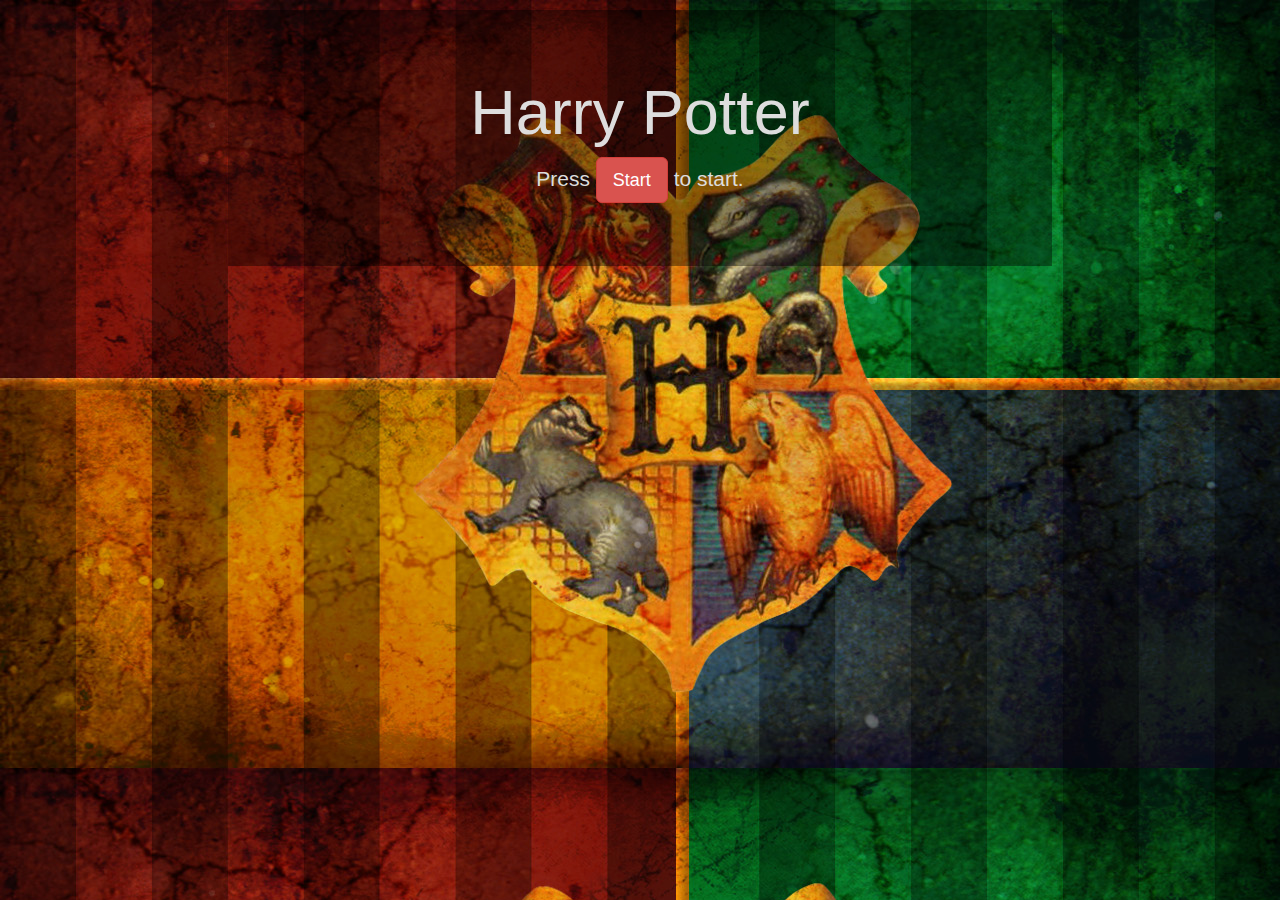
==== index.html @ 4d15cb10 "inintial commit" ====
<!DOCTYPE html>
<html>
<head>
	<title>trivia Game</title>
	<link rel="stylesheet" type="text/css" href="assets/css/reset.css">
	<link rel="stylesheet" href="https://maxcdn.bootstrapcdn.com/bootstrap/3.3.7/css/bootstrap.min.css" integrity="sha384-BVYiiSIFeK1dGmJRAkycuHAHRg32OmUcww7on3RYdg4Va+PmSTsz/K68vbdEjh4u" crossorigin="anonymous">
	<link rel="stylesheet" type="text/css" href="assets/css/style.css">
</head>
<body>
	<div class="row">
		<p></p>
	</div>
	<div class="col-md-2"></div>
	<div class="col-md-8">
		<div class="jumbotron">
			<h1>Harry Potter</h1>
			<p>Press <button type="button" class="btn btn-danger btn-lg">Start</button> to start.</p>
		</div>
	</div>
	<div class="col-md-2"></div>
	<script src="https://ajax.googleapis.com/ajax/libs/jquery/3.2.1/jquery.min.js"></script>
	<script src="assets/javascript/script.js"></script>
</body>
</html>
---- assets/css/style.css ----
body{
	background: url("../images/bg.jpg");
}
.jumbotron{
	background-color:rgba(0,0,0,0.4);
	text-align: center;
	color:#ddd;
}
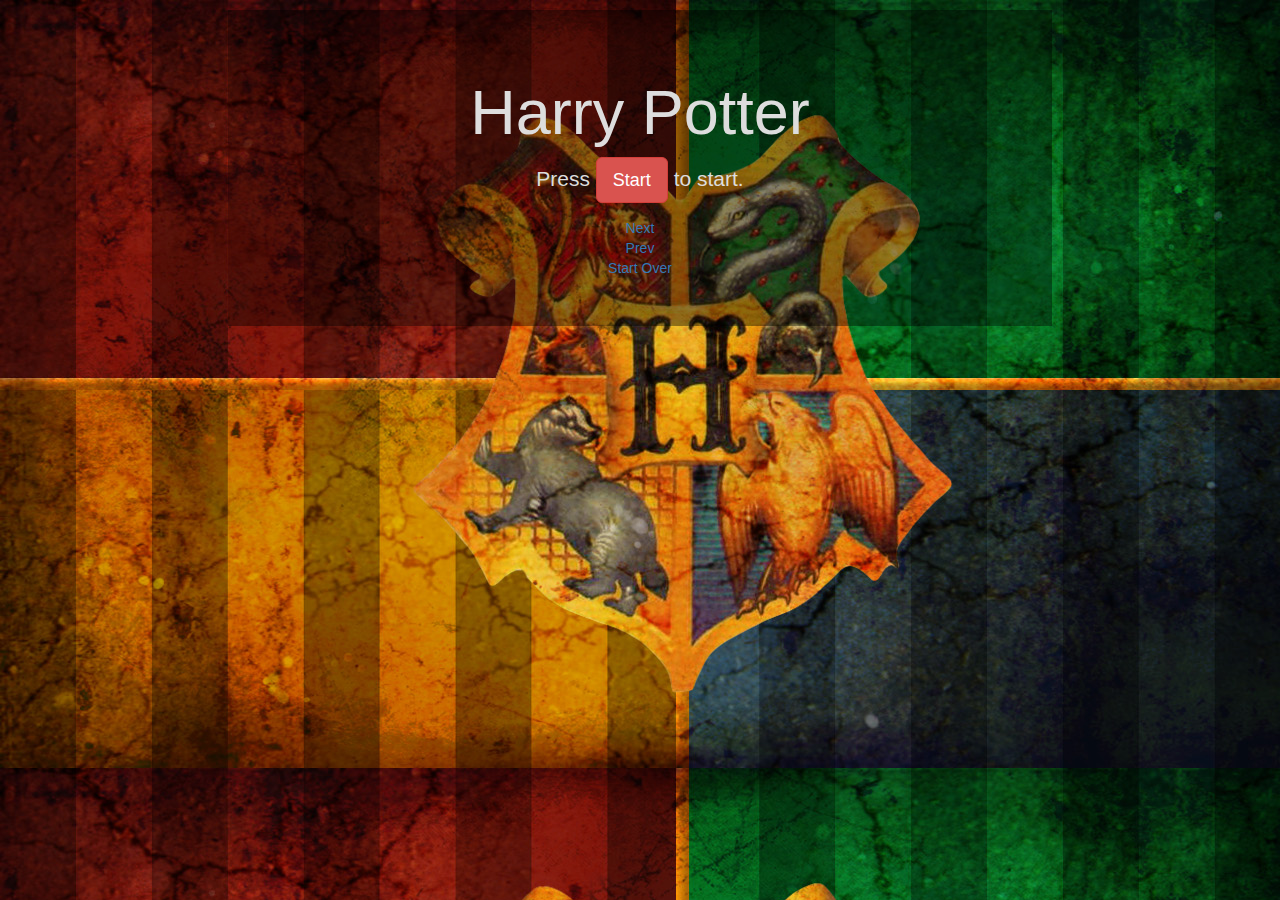
==== commit ede7b26f: "not yet complete" ====
--- a/index.html
+++ b/index.html
@@ -14,7 +14,15 @@
 	<div class="col-md-8">
 		<div class="jumbotron">
 			<h1>Harry Potter</h1>
-			<p>Press <button type="button" class="btn btn-danger btn-lg">Start</button> to start.</p>
+			<p>Press <button type="button" id="button1" class="btn btn-danger btn-lg">Start</button> to start.</p>
+			<div id="quiz">
+				<div class='button' id='next'><a href='#'>Next</a>
+				</div>
+    			<div class='button' id='prev'><a href='#'>Prev</a>
+    			</div>
+    			<div class='button' id='start'> <a href='#'>Start Over</a>
+    			</div>
+			</div>
 		</div>
 	</div>
 	<div class="col-md-2"></div>
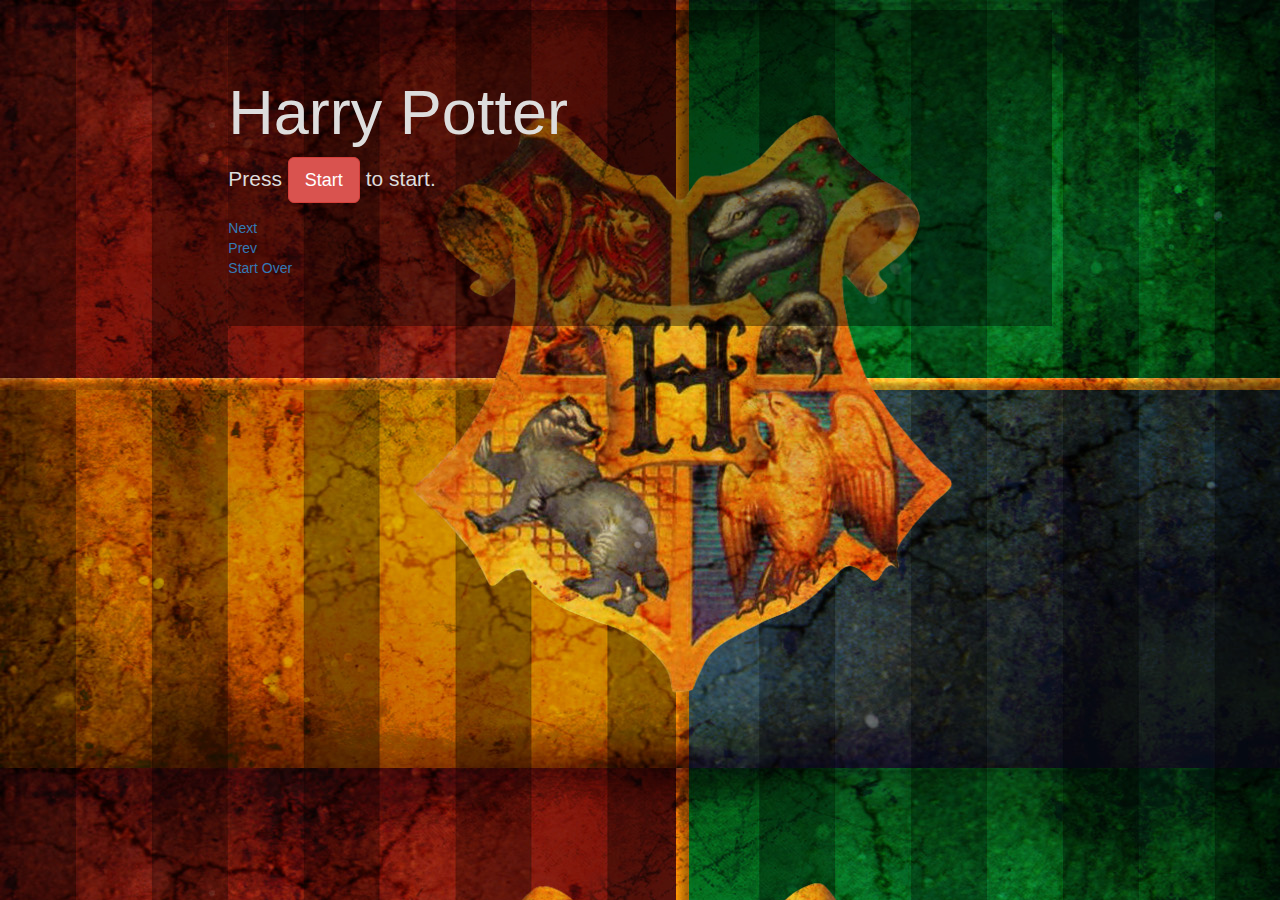
==== commit b81b9baa: "not yet complete" ====
--- a/index.html
+++ b/index.html
@@ -13,8 +13,10 @@
 	<div class="col-md-2"></div>
 	<div class="col-md-8">
 		<div class="jumbotron">
-			<h1>Harry Potter</h1>
-			<p>Press <button type="button" id="button1" class="btn btn-danger btn-lg">Start</button> to start.</p>
+			<div id="firstPage">
+				<h1>Harry Potter</h1>
+				<p>Press <button type="button" id="button1" class="btn btn-danger btn-lg">Start</button> to start.</p>
+			</div>
 			<div id="quiz">
 				<div class='button' id='next'><a href='#'>Next</a>
 				</div>
--- a/assets/css/style.css
+++ b/assets/css/style.css
@@ -3,6 +3,6 @@
 }
 .jumbotron{
 	background-color:rgba(0,0,0,0.4);
-	text-align: center;
+	text-align: ;
 	color:#ddd;
 }